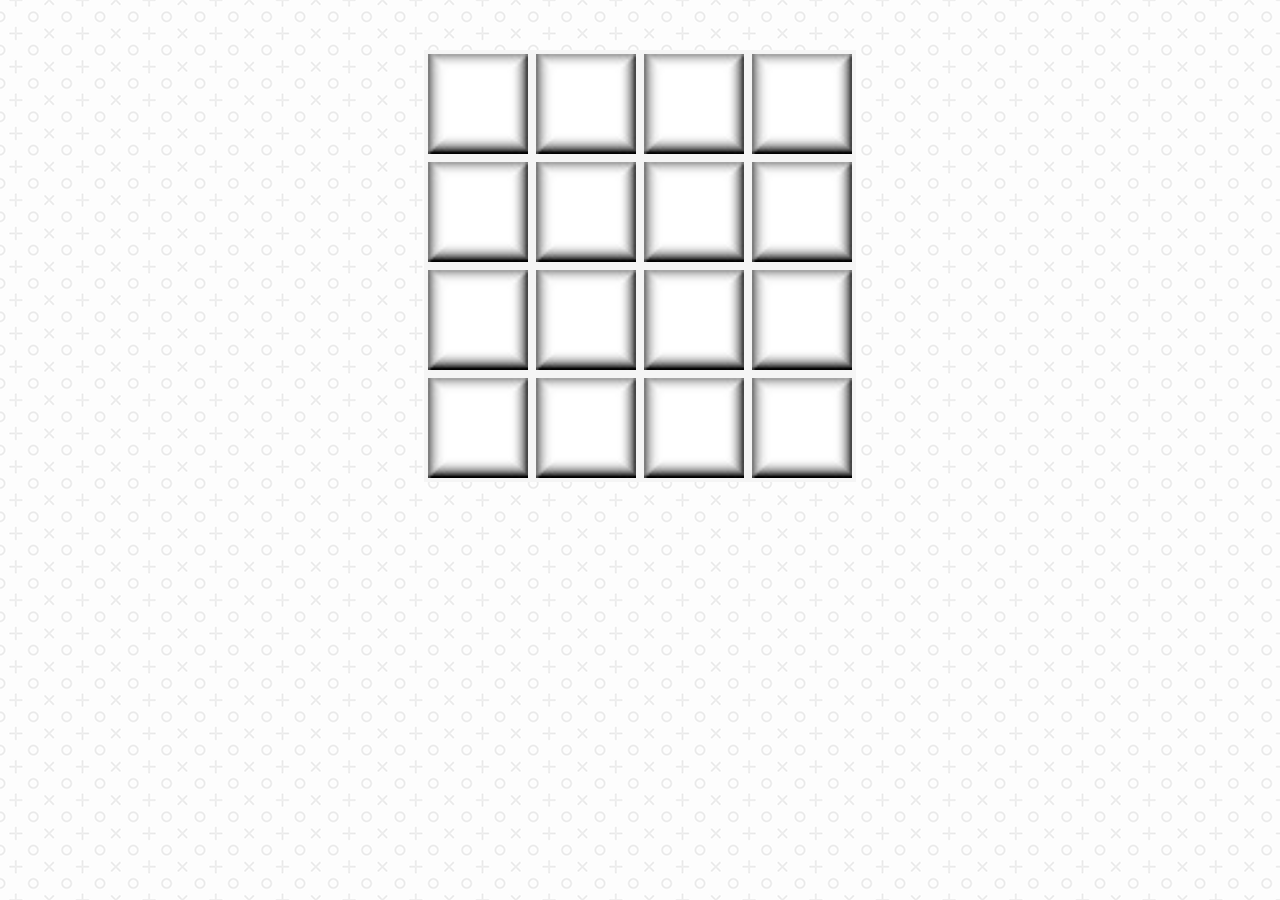
==== Javascript/task 4/index.html @ 36ff5203 "added buttons and images" ====
<!DOCTYPE html>
<html>
    <head>
        <script src="script.js"></script>
        <meta http-equiv="Content-Type" content="text/html"; charset=utf-8>
        <link rel="stylesheet" type="text/css" href="style.css">
    </head>
    <body>    
        <div class="main_section">
            <div class="w">
                <div class="gameButton">
                    <img id="cell_0_0" onclick="button(0,0)" src="images/default.jpg">
                </div>
                <div class="gameButton">
                    <img id="cell_1_0" onclick="button(1,0)" src="images/default.jpg">
                </div>
                <div class="gameButton">
                    <img id="cell_2_0" onclick="button(2,0)" src="images/default.jpg">
                </div>
                <div class="gameButton">
                    <img id="cell_3_0" onclick="button(3,0)" src="images/default.jpg">
                </div>
            </div>
            <div class="w">
                <div class="gameButton">
                    <img id="cell_0_1" onclick="button(0,1)" src="images/default.jpg">
                </div>
                <div class="gameButton">
                    <img id="cell_1_1" onclick="button(1,1)" src="images/default.jpg">
                </div>
                <div class="gameButton">
                    <img id="cell_2_1" onclick="button(2,1)" src="images/default.jpg">
                </div>
                <div class="gameButton">
                    <img id="cell_3_1" onclick="button(3,1)" src="images/default.jpg">
                </div>
            </div>
            <div class="w">
                <div class="gameButton">
                    <img id="cell_0_2" onclick="button(0,2)" src="images/default.jpg">
                </div>
                <div class="gameButton">
                    <img id="cell_1_2" onclick="button(1,2)" src="images/default.jpg">
                </div>
                <div class="gameButton">
                    <img id="cell_2_2" onclick="button(2,2)" src="images/default.jpg">
                </div>
                <div class="gameButton">
                    <img id="cell_3_2" onclick="button(3,2)" src="images/default.jpg">
                </div>
            </div>
            <div class="w">
                <div class="gameButton">
                    <img id="cell_0_3" onclick="button(0,3)" src="images/default.jpg">
                </div>
                <div class="gameButton">
                    <img id="cell_1_3" onclick="button(1,3)" src="images/default.jpg">
                </div>
                <div class="gameButton">
                    <img id="cell_2_3" onclick="button(2,3)" src="images/default.jpg">
                </div>
                <div class="gameButton">
                    <img id="cell_3_3" onclick="button(3,3)" src="images/default.jpg">
                </div>
            </div>
        </div>
    </body>
</html>
---- Javascript/task 4/style.css ----
* {
    padding: 0;
    margin: 0;
}

body {
    background: url(images/back.png) repeat;
}

.main_section {
    width: 550px;
    margin: 50px auto;
    display: flex;
    justify-content: center;
    flex-direction: column;
    align-items: center;
}

.w {
    width: 100%;
    max-width: 432px;
}

.gameButton{
    float: left;
    padding: 4px;
    background: #f5f5f5;
}

.gameButton:hover {
    background: #dddddd;
}

.gameButton img{
    height: 100px;
    width: 100px;
    display: block;
}
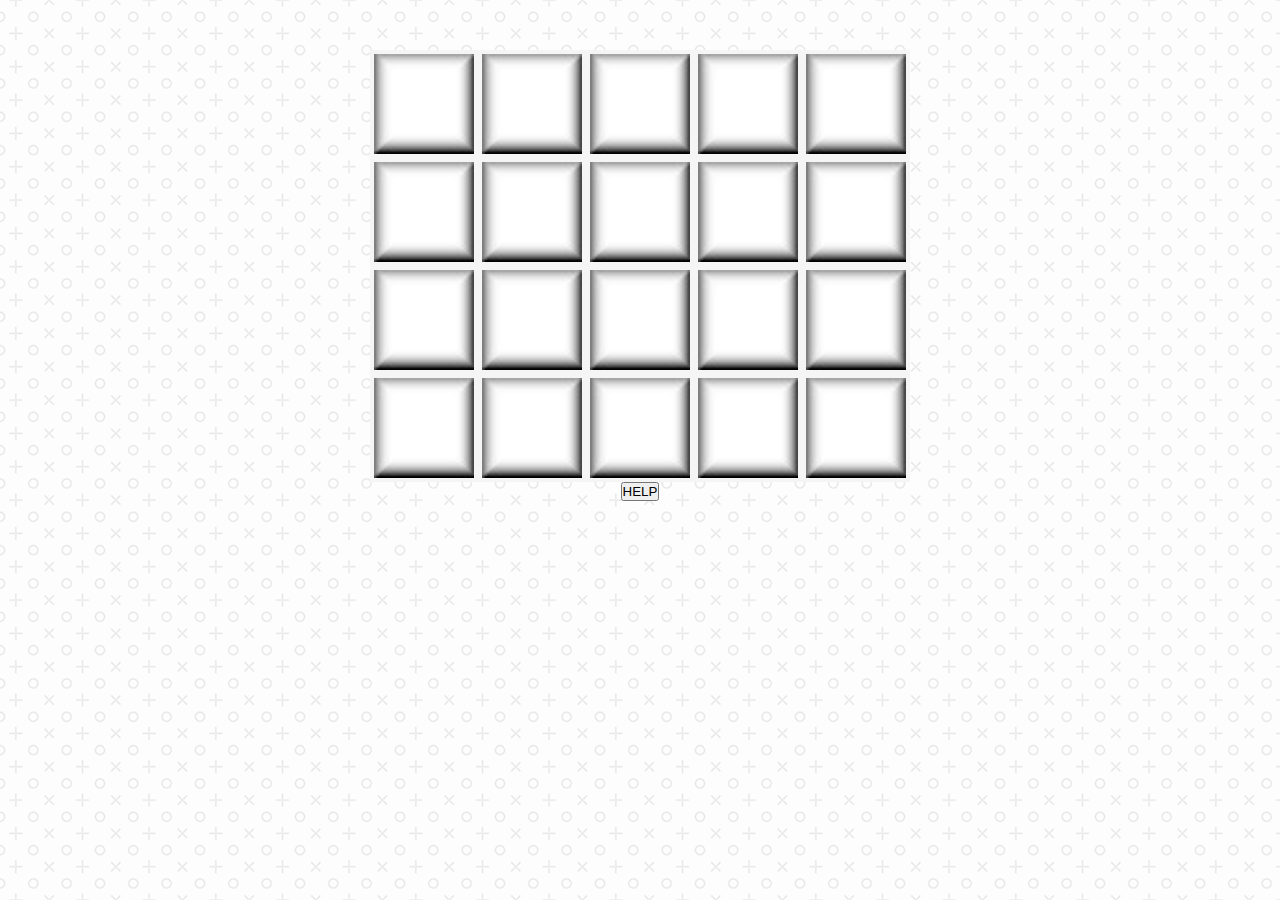
==== commit b853fd37: "random crads gen" ====
--- a/Javascript/task 4/index.html
+++ b/Javascript/task 4/index.html
@@ -9,59 +9,74 @@
         <div class="main_section">
             <div class="w">
                 <div class="gameButton">
-                    <img id="cell_0_0" onclick="button(0,0)" src="images/default.jpg">
+                    <img id="cell_0" onclick="button(0)" src="images/default.jpg">
                 </div>
                 <div class="gameButton">
-                    <img id="cell_1_0" onclick="button(1,0)" src="images/default.jpg">
+                    <img id="cell_1" onclick="button(1)" src="images/default.jpg">
                 </div>
                 <div class="gameButton">
-                    <img id="cell_2_0" onclick="button(2,0)" src="images/default.jpg">
+                    <img id="cell_2" onclick="button(2)" src="images/default.jpg">
                 </div>
                 <div class="gameButton">
-                    <img id="cell_3_0" onclick="button(3,0)" src="images/default.jpg">
+                    <img id="cell_3" onclick="button(3)" src="images/default.jpg">
+                </div>
+                <div class="gameButton">
+                    <img id="cell_4" onclick="button(4)" src="images/default.jpg">
                 </div>
             </div>
             <div class="w">
                 <div class="gameButton">
-                    <img id="cell_0_1" onclick="button(0,1)" src="images/default.jpg">
+                    <img id="cell_5" onclick="button(5)" src="images/default.jpg">
                 </div>
                 <div class="gameButton">
-                    <img id="cell_1_1" onclick="button(1,1)" src="images/default.jpg">
+                    <img id="cell_6" onclick="button(6)" src="images/default.jpg">
                 </div>
                 <div class="gameButton">
-                    <img id="cell_2_1" onclick="button(2,1)" src="images/default.jpg">
+                    <img id="cell_7" onclick="button(7)" src="images/default.jpg">
                 </div>
                 <div class="gameButton">
-                    <img id="cell_3_1" onclick="button(3,1)" src="images/default.jpg">
+                    <img id="cell_8" onclick="button(8)" src="images/default.jpg">
+                </div>
+                <div class="gameButton">
+                    <img id="cell_9" onclick="button(9)" src="images/default.jpg">
                 </div>
             </div>
             <div class="w">
                 <div class="gameButton">
-                    <img id="cell_0_2" onclick="button(0,2)" src="images/default.jpg">
+                    <img id="cell_10" onclick="button(10)" src="images/default.jpg">
                 </div>
                 <div class="gameButton">
-                    <img id="cell_1_2" onclick="button(1,2)" src="images/default.jpg">
+                    <img id="cell_11" onclick="button(11)" src="images/default.jpg">
                 </div>
                 <div class="gameButton">
-                    <img id="cell_2_2" onclick="button(2,2)" src="images/default.jpg">
+                    <img id="cell_12" onclick="button(12)" src="images/default.jpg">
                 </div>
                 <div class="gameButton">
-                    <img id="cell_3_2" onclick="button(3,2)" src="images/default.jpg">
+                    <img id="cell_13" onclick="button(13)" src="images/default.jpg">
+                </div>
+                <div class="gameButton">
+                    <img id="cell_14" onclick="button(14)" src="images/default.jpg">
                 </div>
             </div>
             <div class="w">
                 <div class="gameButton">
-                    <img id="cell_0_3" onclick="button(0,3)" src="images/default.jpg">
+                    <img id="cell_15" onclick="button(15)" src="images/default.jpg">
                 </div>
                 <div class="gameButton">
-                    <img id="cell_1_3" onclick="button(1,3)" src="images/default.jpg">
+                    <img id="cell_16" onclick="button(16)" src="images/default.jpg">
                 </div>
                 <div class="gameButton">
-                    <img id="cell_2_3" onclick="button(2,3)" src="images/default.jpg">
+                    <img id="cell_17" onclick="button(17)" src="images/default.jpg">
                 </div>
                 <div class="gameButton">
-                    <img id="cell_3_3" onclick="button(3,3)" src="images/default.jpg">
+                    <img id="cell_18" onclick="button(18)" src="images/default.jpg">
                 </div>
+                <div class="gameButton">
+                    <img id="cell_19" onclick="button(19)" src="images/default.jpg">
+                </div>
+            </div>
+            <div>
+                <input type="button" value="HELP" onclick="helpButton()">
             </div>
         </div>
     </body>
--- a/Javascript/task 4/style.css
+++ b/Javascript/task 4/style.css
@@ -18,10 +18,10 @@
 
 .w {
     width: 100%;
-    max-width: 432px;
+    max-width: 540px;
 }
 
-.gameButton{
+.gameButton {
     float: left;
     padding: 4px;
     background: #f5f5f5;
@@ -31,7 +31,7 @@
     background: #dddddd;
 }
 
-.gameButton img{
+.gameButton img {
     height: 100px;
     width: 100px;
     display: block;
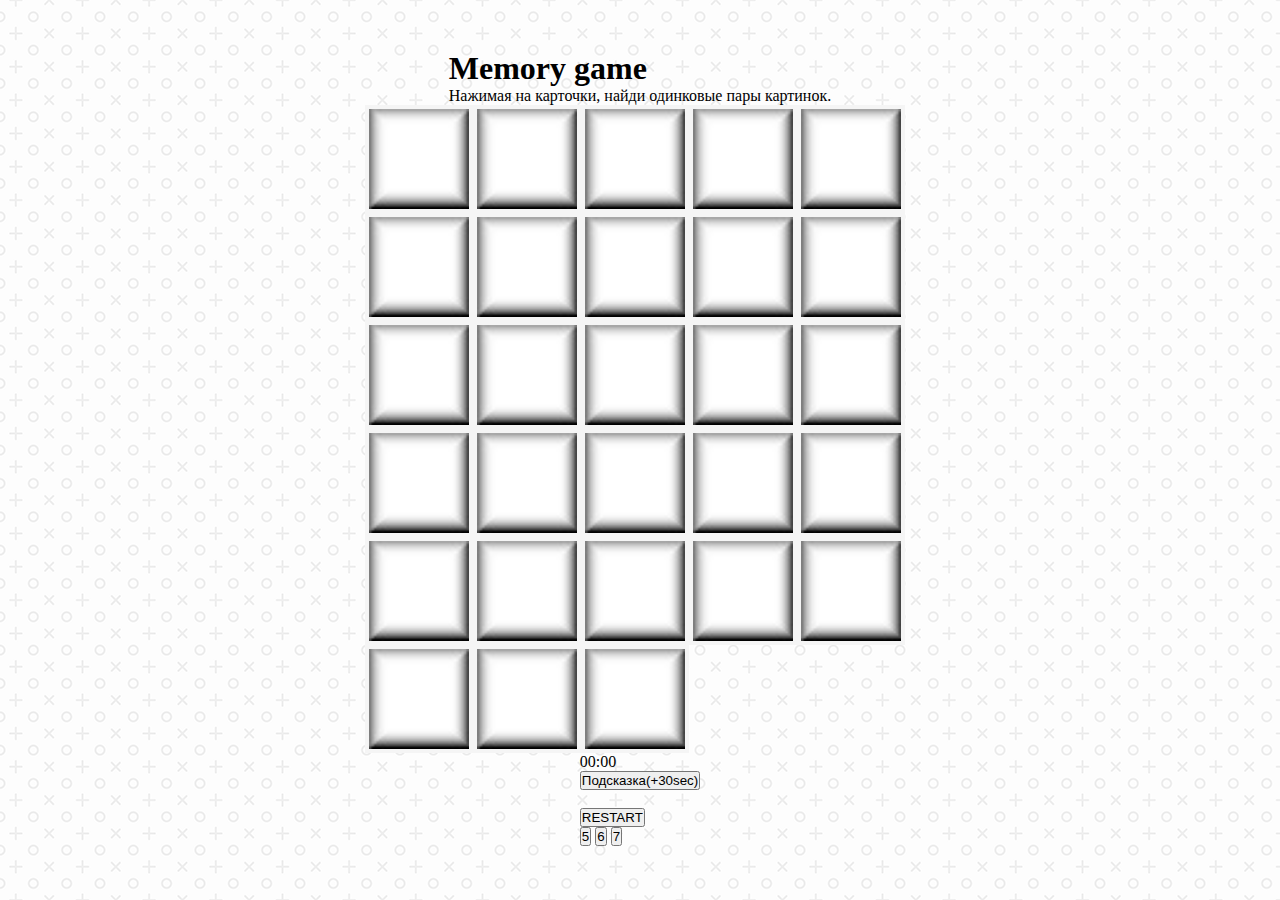
==== commit 9fe75c9b: "custom levels" ====
--- a/Javascript/task 4/index.html
+++ b/Javascript/task 4/index.html
@@ -1,13 +1,17 @@
 <!DOCTYPE html>
 <html>
     <head>
-        <script src="script.js"></script>
+        <script src="script.js" defer></script>
         <meta http-equiv="Content-Type" content="text/html"; charset=utf-8>
         <link rel="stylesheet" type="text/css" href="style.css">
     </head>
     <body>    
         <div class="main_section">
-            <div class="w">
+            <div class="header">
+                <h1>Memory game</h1>
+                <p>Нажимая на карточки, найди одинковые пары картинок.</p>
+            </div>
+            <div class="cards">
                 <div class="gameButton">
                     <img id="cell_0" onclick="button(0)" src="images/default.jpg">
                 </div>
@@ -22,9 +26,7 @@
                 </div>
                 <div class="gameButton">
                     <img id="cell_4" onclick="button(4)" src="images/default.jpg">
-                </div>
-            </div>
-            <div class="w">
+                </div>      
                 <div class="gameButton">
                     <img id="cell_5" onclick="button(5)" src="images/default.jpg">
                 </div>
@@ -40,8 +42,6 @@
                 <div class="gameButton">
                     <img id="cell_9" onclick="button(9)" src="images/default.jpg">
                 </div>
-            </div>
-            <div class="w">
                 <div class="gameButton">
                     <img id="cell_10" onclick="button(10)" src="images/default.jpg">
                 </div>
@@ -57,8 +57,6 @@
                 <div class="gameButton">
                     <img id="cell_14" onclick="button(14)" src="images/default.jpg">
                 </div>
-            </div>
-            <div class="w">
                 <div class="gameButton">
                     <img id="cell_15" onclick="button(15)" src="images/default.jpg">
                 </div>
@@ -74,9 +72,43 @@
                 <div class="gameButton">
                     <img id="cell_19" onclick="button(19)" src="images/default.jpg">
                 </div>
+                <div class="gameButton">
+                    <img id="cell_20" onclick="button(20)" src="images/default.jpg">
+                </div>
+                <div class="gameButton">
+                    <img id="cell_21" onclick="button(21)" src="images/default.jpg">
+                </div>
+                <div class="gameButton">
+                    <img id="cell_22" onclick="button(22)" src="images/default.jpg">
+                </div>
+                <div class="gameButton">
+                    <img id="cell_23" onclick="button(23)" src="images/default.jpg">
+                </div>
+                <div class="gameButton">
+                    <img id="cell_24" onclick="button(24)" src="images/default.jpg">
+                </div>
+                <div class="gameButton">
+                    <img id="cell_25" onclick="button(25)" src="images/default.jpg">
+                </div>
+                <div class="gameButton">
+                    <img id="cell_26" onclick="button(26)" src="images/default.jpg">
+                </div>
+                <div class="gameButton">
+                    <img id="cell_27" onclick="button(27)" src="images/default.jpg">
+                </div>
             </div>
-            <div>
-                <input type="button" value="HELP" onclick="helpButton()">
+            <div class="text_section">
+                <div id="stopwatch"><time>00:00</time></div>
+                <div id="helpbutton"></div>
+                <br>
+                <div>
+                    <input type="button" value="RESTART" onclick="restart()">
+                </div>
+                <div>
+                    <input type="button" value="5" onclick="changeCells(5)">
+                    <input type="button" value="6" onclick="changeCells(6)">
+                    <input type="button" value="7" onclick="changeCells(7)">
+                </div>
             </div>
         </div>
     </body>
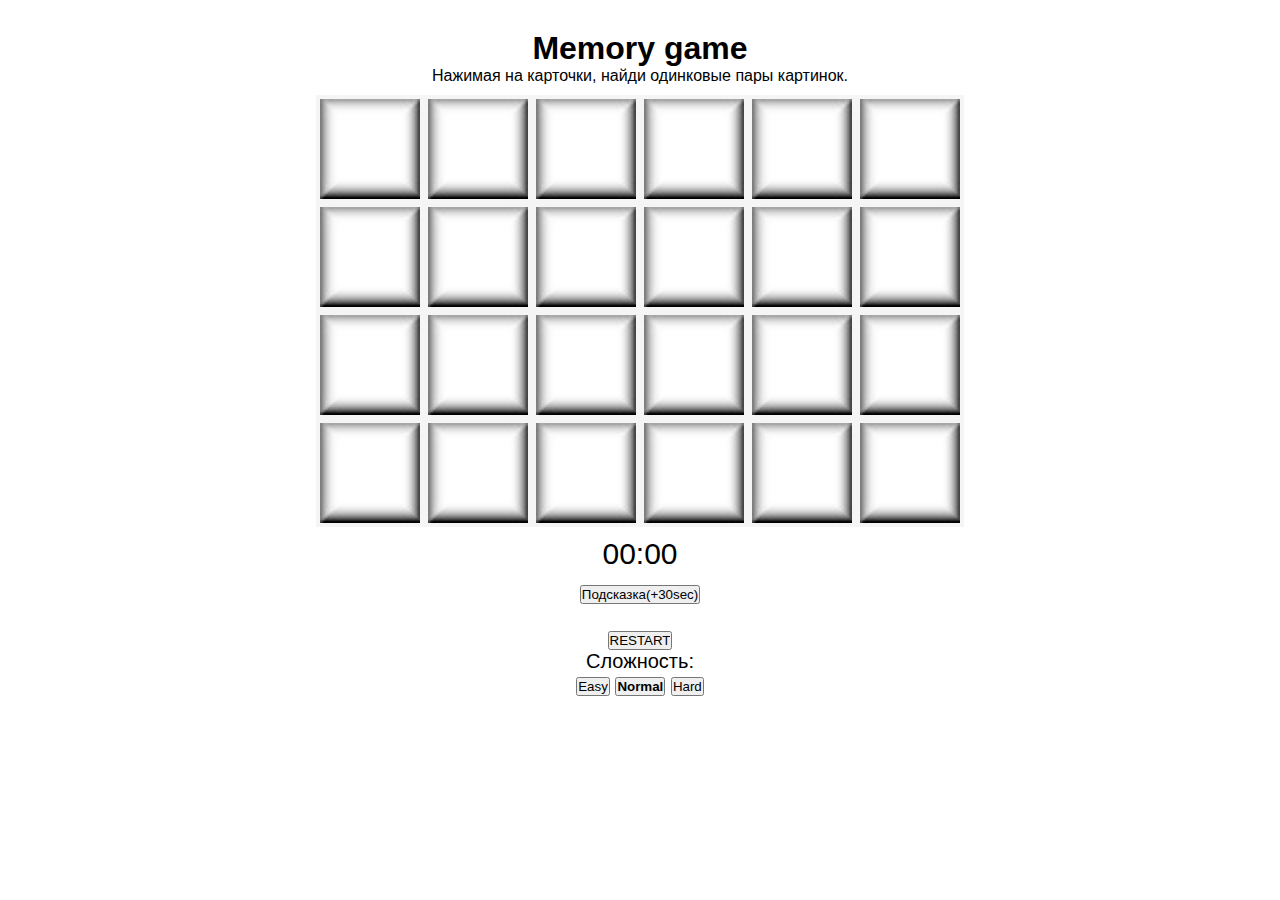
==== commit 2ca0111a: "difficulty change" ====
--- a/Javascript/task 4/index.html
+++ b/Javascript/task 4/index.html
@@ -11,7 +11,7 @@
                 <h1>Memory game</h1>
                 <p>Нажимая на карточки, найди одинковые пары картинок.</p>
             </div>
-            <div class="cards">
+            <div id="cardsList">
                 <div class="gameButton">
                     <img id="cell_0" onclick="button(0)" src="images/default.jpg">
                 </div>
@@ -84,18 +84,6 @@
                 <div class="gameButton">
                     <img id="cell_23" onclick="button(23)" src="images/default.jpg">
                 </div>
-                <div class="gameButton">
-                    <img id="cell_24" onclick="button(24)" src="images/default.jpg">
-                </div>
-                <div class="gameButton">
-                    <img id="cell_25" onclick="button(25)" src="images/default.jpg">
-                </div>
-                <div class="gameButton">
-                    <img id="cell_26" onclick="button(26)" src="images/default.jpg">
-                </div>
-                <div class="gameButton">
-                    <img id="cell_27" onclick="button(27)" src="images/default.jpg">
-                </div>
             </div>
             <div class="text_section">
                 <div id="stopwatch"><time>00:00</time></div>
@@ -105,9 +93,10 @@
                     <input type="button" value="RESTART" onclick="restart()">
                 </div>
                 <div>
-                    <input type="button" value="5" onclick="changeCells(5)">
-                    <input type="button" value="6" onclick="changeCells(6)">
-                    <input type="button" value="7" onclick="changeCells(7)">
+                    <p>Сложность:</p>
+                    <input class="difficultyButton" type="button" value="Easy" onclick="changeCells(5)">
+                    <input class="difficultyButton" type="button" value="Normal" onclick="changeCells(6)">
+                    <input class="difficultyButton" type="button" value="Hard" onclick="changeCells(7)">
                 </div>
             </div>
         </div>
--- a/Javascript/task 4/style.css
+++ b/Javascript/task 4/style.css
@@ -4,21 +4,29 @@
 }
 
 body {
-    background: url(images/back.png) repeat;
+    background: url(images/green-glow-cells.png) repeat;
 }
 
 .main_section {
-    width: 550px;
-    margin: 50px auto;
+    width: 648px;
+    margin: 30px auto 0;
     display: flex;
     justify-content: center;
     flex-direction: column;
     align-items: center;
 }
 
-.w {
+.header {
+    font-family: Arial, Helvetica, sans-serif;
+    background: white;
+    margin-bottom: 10px;
     width: 100%;
-    max-width: 540px;
+    text-align: center;
+    border-radius: 10px;
+}
+
+#cardsList {
+    width: 100%;
 }
 
 .gameButton {
@@ -35,4 +43,20 @@
     height: 100px;
     width: 100px;
     display: block;
+}
+
+.text_section {
+    font-family: Arial, Helvetica, sans-serif;
+    font-size: 20px;
+    margin-top: 10px; 
+    width: 160px;
+    text-align: center;
+    background: white;
+    padding-bottom: 10px;
+    border-radius: 10px;
+}
+
+#stopwatch {
+    padding-bottom: 10px;
+    font-size: 30px;
 }